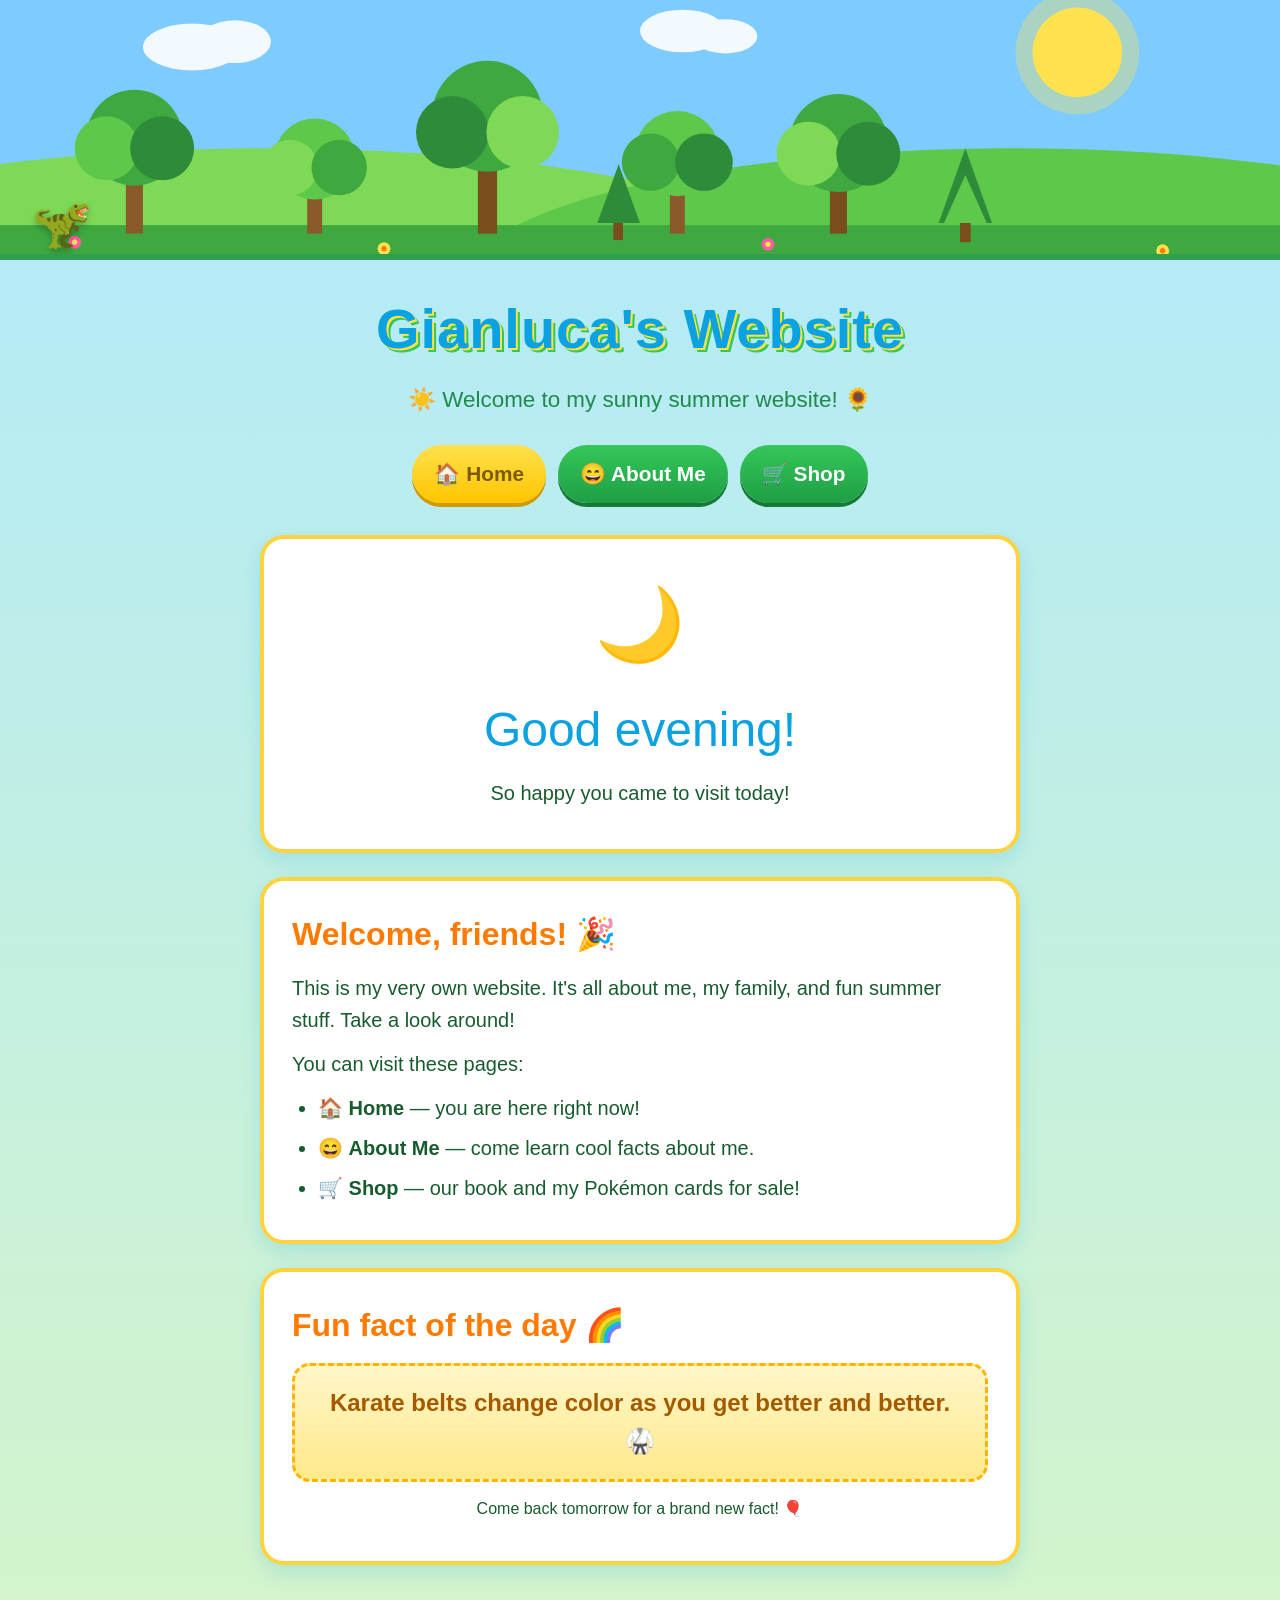
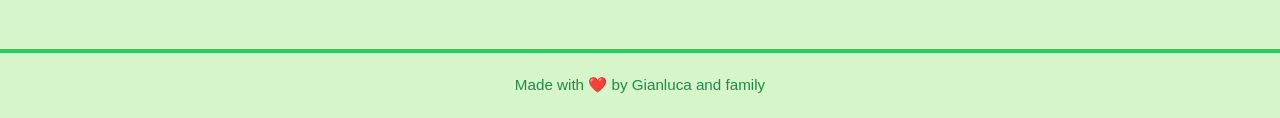
==== index.html @ 33c885a2 "Gianluca's website: home, about, and shop pages Co-Authored-By: Claude Opus 4.8 <noreply@anthropic.c" ====
<!DOCTYPE html>
<html lang="en">
<head>
  <meta charset="UTF-8" />
  <meta name="viewport" content="width=device-width, initial-scale=1.0" />
  <title>Gianluca's Website — Home</title>
  <link rel="stylesheet" href="styles.css" />
</head>
<body>

  <!-- ===== Big summer forest at the top ===== -->
  <div class="forest">
    <svg viewBox="0 0 1200 260" preserveAspectRatio="xMidYMid slice" xmlns="http://www.w3.org/2000/svg">
      <!-- summer sky -->
      <rect width="1200" height="260" fill="#7ecbff" />
      <!-- bright sun -->
      <circle cx="1010" cy="60" r="42" fill="#ffe14d" />
      <circle cx="1010" cy="60" r="58" fill="#ffe14d" opacity="0.35" />
      <!-- fluffy clouds -->
      <g fill="#ffffff" opacity="0.9">
        <ellipse cx="180" cy="55" rx="46" ry="22" />
        <ellipse cx="220" cy="50" rx="34" ry="20" />
        <ellipse cx="640" cy="40" rx="40" ry="20" />
        <ellipse cx="680" cy="45" rx="30" ry="16" />
      </g>
      <!-- green rolling hills -->
      <ellipse cx="250" cy="270" rx="520" ry="120" fill="#7ed957" />
      <ellipse cx="950" cy="280" rx="520" ry="130" fill="#5ec84a" />
      <!-- grassy ground -->
      <rect y="222" width="1200" height="40" fill="#3fa93f" />

      <!-- Trees: brown trunk + green leafy canopy -->
      <!-- tree 1 -->
      <rect x="118" y="150" width="16" height="80" fill="#8a5a2a" />
      <circle cx="126" cy="140" r="45" fill="#3fa93f" />
      <circle cx="100" cy="150" r="30" fill="#5ec84a" />
      <circle cx="152" cy="150" r="30" fill="#2e8b3a" />
      <!-- tree 2 -->
      <rect x="288" y="170" width="14" height="60" fill="#8a5a2a" />
      <circle cx="295" cy="160" r="38" fill="#5ec84a" />
      <circle cx="272" cy="168" r="26" fill="#7ed957" />
      <circle cx="318" cy="168" r="26" fill="#3fa93f" />
      <!-- tree 3 (tall) -->
      <rect x="448" y="130" width="18" height="100" fill="#7a4d1f" />
      <circle cx="457" cy="120" r="52" fill="#3fa93f" />
      <circle cx="424" cy="135" r="34" fill="#2e8b3a" />
      <circle cx="490" cy="135" r="34" fill="#7ed957" />
      <!-- tree 4 -->
      <rect x="628" y="165" width="14" height="65" fill="#8a5a2a" />
      <circle cx="635" cy="155" r="40" fill="#5ec84a" />
      <circle cx="610" cy="163" r="27" fill="#3fa93f" />
      <circle cx="660" cy="163" r="27" fill="#2e8b3a" />
      <!-- tree 5 -->
      <rect x="778" y="155" width="16" height="75" fill="#7a4d1f" />
      <circle cx="786" cy="145" r="46" fill="#3fa93f" />
      <circle cx="758" cy="155" r="30" fill="#7ed957" />
      <circle cx="814" cy="155" r="30" fill="#2e8b3a" />
      <!-- pine trees for variety -->
      <polygon points="880,220 905,150 930,220" fill="#2e8b3a" />
      <polygon points="885,220 905,175 925,220" fill="#5ec84a" />
      <rect x="900" y="220" width="10" height="18" fill="#7a4d1f" />
      <polygon points="560,220 580,165 600,220" fill="#2e8b3a" />
      <rect x="575" y="220" width="9" height="16" fill="#7a4d1f" />

      <!-- summer flowers on the grass -->
      <g>
        <circle cx="70" cy="238" r="6" fill="#ff5da2" /><circle cx="70" cy="238" r="2.5" fill="#ffe14d" />
        <circle cx="360" cy="244" r="6" fill="#ffe14d" /><circle cx="360" cy="244" r="2.5" fill="#ff7a00" />
        <circle cx="720" cy="240" r="6" fill="#ff5da2" /><circle cx="720" cy="240" r="2.5" fill="#ffe14d" />
        <circle cx="1090" cy="246" r="6" fill="#ffe14d" /><circle cx="1090" cy="246" r="2.5" fill="#ff7a00" />
      </g>
    </svg>
  </div>

  <h1 class="site-title">Gianluca's Website</h1>
  <p class="tagline">☀️ Welcome to my sunny summer website! 🌻</p>

  <!-- ===== Navigation ===== -->
  <nav>
    <a href="index.html" class="current">🏠 Home</a>
    <a href="about.html">😄 About Me</a>
    <a href="forsale.html">🛒 Shop</a>
  </nav>

  <!-- ===== Main content ===== -->
  <main>
    <div class="card">
      <div class="greeting-emoji" id="greeting-emoji">👋</div>
      <div class="greeting" id="greeting">Hello!</div>
      <p style="text-align:center;">So happy you came to visit today!</p>
    </div>

    <div class="card">
      <h2>Welcome, friends! 🎉</h2>
      <p>This is my very own website. It's all about me, my family, and fun summer stuff. Take a look around!</p>
      <p>You can visit these pages:</p>
      <ul>
        <li>🏠 <strong>Home</strong> — you are here right now!</li>
        <li>😄 <strong>About Me</strong> — come learn cool facts about me.</li>
        <li>🛒 <strong>Shop</strong> — our book and my Pokémon cards for sale!</li>
      </ul>
    </div>

    <div class="card">
      <h2>Fun fact of the day 🌈</h2>
      <div class="fun-fact-box">
        <p id="fun-fact">Loading a fun fact...</p>
      </div>
      <p style="text-align:center; margin-top:14px; font-size:1rem;">Come back tomorrow for a brand new fact! 🎈</p>
    </div>
  </main>

  <footer>
    Made with ❤️ by Gianluca and family
  </footer>

  <script src="script.js"></script>
</body>
</html>
---- styles.css ----
/* ===== Gianluca's Website ===== */
/* A fun, colorful family site — SUMMER edition ☀️ */
/* Summer colors: sky blue, sunshine yellow, grass green & watermelon pink */

* {
  margin: 0;
  padding: 0;
  box-sizing: border-box;
}

body {
  font-family: "Comic Sans MS", "Chalkboard SE", "Segoe UI", sans-serif;
  background: linear-gradient(180deg, #aee9ff 0%, #d6f5c8 100%);
  color: #175c2e;
  min-height: 100vh;
  line-height: 1.6;
}

/* ===== Forest banner at the top ===== */
.forest {
  position: relative;
  width: 100%;
  height: 260px;
  overflow: hidden;
  display: block;
  border-bottom: 6px solid #2e9e4f;
}

.forest svg {
  width: 100%;
  height: 100%;
  display: block;
}

/* Dinosaur that chases the cursor across the forest */
.dino {
  position: absolute;
  bottom: 6px;
  left: 0;
  font-size: 3rem;
  line-height: 1;
  pointer-events: none;
  will-change: transform;
  z-index: 5;
  filter: drop-shadow(0 4px 3px rgba(0, 0, 0, 0.25));
}

/* ===== Header & Title ===== */
.site-title {
  text-align: center;
  padding: 24px 16px 8px;
  font-size: clamp(2rem, 6vw, 3.5rem);
  color: #0aa2e0;
  text-shadow: 2px 2px 0 #ffe14d, 4px 4px 0 #34c759;
  letter-spacing: 1px;
}

.tagline {
  text-align: center;
  font-size: clamp(1rem, 3vw, 1.4rem);
  color: #1f8a4c;
  margin-bottom: 16px;
}

/* ===== Navigation ===== */
nav {
  display: flex;
  justify-content: center;
  gap: 12px;
  flex-wrap: wrap;
  padding: 12px;
  margin-bottom: 20px;
}

nav a {
  text-decoration: none;
  font-size: clamp(1rem, 3vw, 1.3rem);
  font-weight: bold;
  color: #fff;
  background: linear-gradient(180deg, #34c759, #1f9e46);
  padding: 12px 22px;
  border-radius: 999px;
  box-shadow: 0 4px 0 #157a34;
  transition: transform 0.1s ease, box-shadow 0.1s ease;
}

nav a:hover {
  transform: translateY(-2px);
  box-shadow: 0 6px 0 #157a34;
}

nav a:active {
  transform: translateY(2px);
  box-shadow: 0 2px 0 #157a34;
}

nav a.current {
  background: linear-gradient(180deg, #ffe14d, #ffc400);
  color: #7a5b00;
  box-shadow: 0 4px 0 #d19a00;
}

/* ===== Main content ===== */
main {
  max-width: 800px;
  margin: 0 auto;
  padding: 0 20px 60px;
}

.card {
  background: #ffffff;
  border: 4px solid #ffd23f;
  border-radius: 24px;
  padding: 28px;
  margin-bottom: 24px;
  box-shadow: 0 8px 20px rgba(10, 162, 224, 0.18);
}

.greeting {
  text-align: center;
  font-size: clamp(1.8rem, 6vw, 3rem);
  color: #0aa2e0;
  margin-bottom: 8px;
}

.greeting-emoji {
  font-size: clamp(2.5rem, 10vw, 4.5rem);
  text-align: center;
  margin-bottom: 10px;
}

h2 {
  color: #ff7a00;
  font-size: clamp(1.4rem, 4vw, 2rem);
  margin-bottom: 12px;
}

p {
  font-size: clamp(1rem, 3vw, 1.25rem);
  margin-bottom: 12px;
}

ul {
  padding-left: 26px;
  font-size: clamp(1rem, 3vw, 1.25rem);
}

li {
  margin-bottom: 8px;
}

/* ===== Fun fact highlight ===== */
.fun-fact-box {
  background: linear-gradient(180deg, #fff6c9, #ffe98a);
  border: 3px dashed #ffb300;
  border-radius: 18px;
  padding: 18px 22px;
  text-align: center;
}

#fun-fact {
  font-size: clamp(1.1rem, 3.4vw, 1.5rem);
  color: #a35a00;
  font-weight: bold;
  margin: 0;
}

/* ===== Featured book ===== */
.book-feature {
  display: flex;
  flex-wrap: wrap;
  gap: 24px;
  align-items: center;
  justify-content: center;
}

.book-cover-img {
  flex: 0 0 auto;
  width: 220px;
  max-width: 70vw;
  border-radius: 14px;
  box-shadow: 0 8px 18px rgba(255, 122, 0, 0.35);
  border: 4px solid #fff;
}

.book-info {
  flex: 1 1 280px;
  min-width: 260px;
}

.buy-btn {
  display: inline-block;
  text-decoration: none;
  background: linear-gradient(180deg, #ffb300, #ff8c00);
  color: #fff;
  font-weight: bold;
  font-size: 1.2rem;
  padding: 14px 26px;
  border-radius: 999px;
  box-shadow: 0 4px 0 #cc6f00;
  margin-top: 12px;
  transition: transform 0.1s ease, box-shadow 0.1s ease;
}

.buy-btn:hover {
  transform: translateY(-2px);
  box-shadow: 0 6px 0 #cc6f00;
}

.buy-btn:active {
  transform: translateY(2px);
  box-shadow: 0 2px 0 #cc6f00;
}

/* ===== For Sale items (Pokémon) ===== */
.items {
  display: grid;
  grid-template-columns: repeat(auto-fit, minmax(230px, 1fr));
  gap: 20px;
}

.item {
  background: linear-gradient(180deg, #eaf7ff, #c9ecff);
  border: 3px solid #ffcb05; /* Pokémon yellow */
  border-radius: 20px;
  padding: 16px;
  text-align: center;
  box-shadow: 0 4px 12px rgba(59, 76, 202, 0.2);
}

.item img {
  width: 100%;
  max-width: 200px;
  border-radius: 12px;
  box-shadow: 0 4px 10px rgba(0, 0, 0, 0.2);
}

.item .emoji {
  font-size: 3.5rem;
}

.item h3 {
  color: #3b4cca; /* Pokémon blue */
  margin: 10px 0 4px;
  font-size: 1.3rem;
}

.type-label {
  display: inline-block;
  font-size: 0.95rem;
  font-weight: bold;
  color: #175c2e;
  background: #d6f5c8;
  padding: 3px 12px;
  border-radius: 999px;
  margin-bottom: 6px;
}

.card-value {
  font-size: 0.9rem;
  color: #5b6b7b;
  margin-bottom: 6px;
}

.price {
  display: inline-block;
  background: #ffcb05;
  color: #3b4cca;
  font-weight: bold;
  padding: 6px 16px;
  border-radius: 999px;
  margin-top: 6px;
  font-size: 1.2rem;
}

/* ===== Click-to-enlarge (lightbox) ===== */
.zoomable {
  cursor: zoom-in;
  transition: transform 0.1s ease;
}

.zoomable:hover {
  transform: scale(1.03);
}

.lightbox {
  display: none;
  position: fixed;
  inset: 0;
  z-index: 1000;
  background: rgba(0, 0, 0, 0.85);
  cursor: zoom-out;
  padding: 20px;
  text-align: center;
}

.lightbox.open {
  display: flex;
  align-items: center;
  justify-content: center;
}

.lightbox img {
  max-width: 95vw;
  max-height: 92vh;
  border-radius: 12px;
  box-shadow: 0 10px 40px rgba(0, 0, 0, 0.6);
  border: 4px solid #fff;
}

.lightbox .close-hint {
  position: absolute;
  top: 18px;
  right: 26px;
  color: #fff;
  font-size: 2.4rem;
  font-weight: bold;
  line-height: 1;
}

/* ===== Footer ===== */
footer {
  text-align: center;
  padding: 20px;
  color: #1f8a4c;
  font-size: 0.95rem;
  background: #d6f5c8;
  border-top: 4px solid #34c759;
}
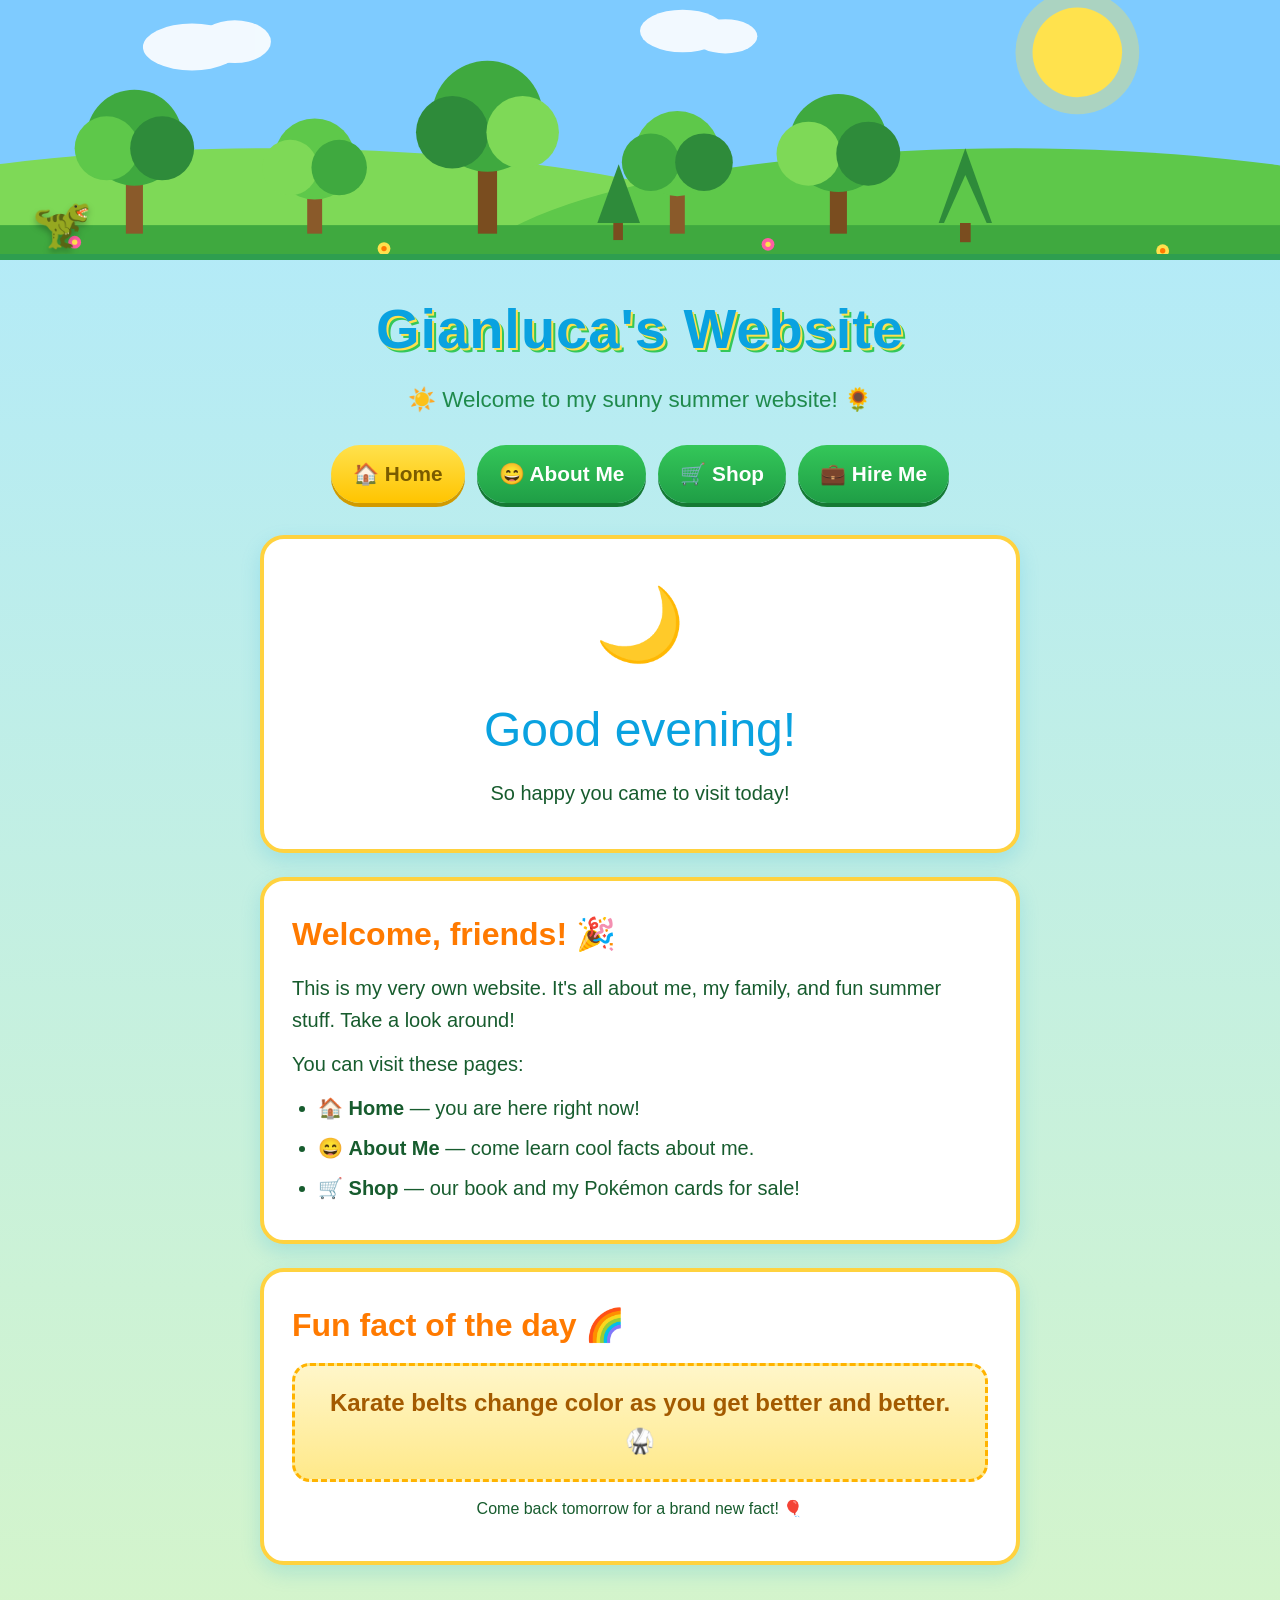
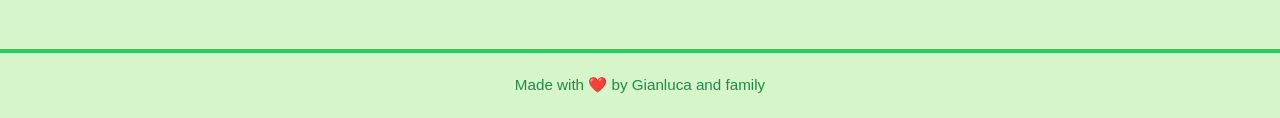
==== commit ffcb9788: "Add Hire Me button with popup and $200 minimum price" ====
--- a/index.html
+++ b/index.html
@@ -4,7 +4,7 @@
   <meta charset="UTF-8" />
   <meta name="viewport" content="width=device-width, initial-scale=1.0" />
   <title>Gianluca's Website — Home</title>
-  <link rel="stylesheet" href="styles.css" />
+  <link rel="stylesheet" href="styles.css?v=5" />
 </head>
 <body>
 
@@ -80,6 +80,7 @@
     <a href="index.html" class="current">🏠 Home</a>
     <a href="about.html">😄 About Me</a>
     <a href="forsale.html">🛒 Shop</a>
+    <a href="hire.html">💼 Hire Me</a>
   </nav>
 
   <!-- ===== Main content ===== -->
@@ -114,6 +115,6 @@
     Made with ❤️ by Gianluca and family
   </footer>
 
-  <script src="script.js"></script>
+  <script src="script.js?v=5"></script>
 </body>
 </html>
--- a/styles.css
+++ b/styles.css
@@ -212,6 +212,46 @@
   box-shadow: 0 2px 0 #cc6f00;
 }
 
+/* ===== Big "Hire Me" button ===== */
+.hire-btn {
+  display: inline-block;
+  border: none;
+  cursor: pointer;
+  font-family: inherit;
+  background: linear-gradient(180deg, #ffb300, #ff8c00);
+  color: #fff;
+  font-weight: bold;
+  font-size: 1.5rem;
+  padding: 16px 42px;
+  border-radius: 999px;
+  box-shadow: 0 5px 0 #cc6f00;
+  margin-top: 12px;
+  transition: transform 0.1s ease, box-shadow 0.1s ease;
+}
+
+.hire-btn:hover {
+  transform: translateY(-2px);
+  box-shadow: 0 7px 0 #cc6f00;
+}
+
+.hire-btn:active {
+  transform: translateY(3px);
+  box-shadow: 0 2px 0 #cc6f00;
+}
+
+.hire-price {
+  text-align: center;
+  font-size: 1.3rem;
+  font-weight: bold;
+  color: #1f8a4c;
+  margin-top: 6px;
+}
+
+.hire-price strong {
+  color: #e65c00;
+  font-size: 1.5rem;
+}
+
 /* ===== For Sale items (Pokémon) ===== */
 .items {
   display: grid;
@@ -267,7 +307,67 @@
   background: #ffcb05;
   color: #3b4cca;
   font-weight: bold;
-  padding: 6px 16px;
+  padding: 8px 20px;
+  border: none;
+  border-radius: 999px;
+  margin-top: 6px;
+  font-size: 1.2rem;
+  font-family: inherit;
+  cursor: pointer;
+  box-shadow: 0 3px 0 #d1a600;
+  transition: transform 0.1s ease, box-shadow 0.1s ease;
+}
+
+.price:hover {
+  transform: translateY(-2px);
+  box-shadow: 0 5px 0 #d1a600;
+}
+
+.price:active {
+  transform: translateY(2px);
+  box-shadow: 0 1px 0 #d1a600;
+}
+
+.buy-hint {
+  font-size: 0.8rem;
+  color: #3b4cca;
+  margin-top: 6px;
+}
+
+/* ===== Sold card ===== */
+.img-wrap {
+  position: relative;
+  display: inline-block;
+}
+
+.sold-badge {
+  position: absolute;
+  top: 12px;
+  left: 50%;
+  transform: translateX(-50%) rotate(-8deg);
+  background: #e63900;
+  color: #fff;
+  font-weight: bold;
+  font-size: 1.4rem;
+  letter-spacing: 2px;
+  padding: 6px 20px;
+  border-radius: 8px;
+  border: 3px solid #fff;
+  box-shadow: 0 3px 10px rgba(0, 0, 0, 0.35);
+  pointer-events: none;
+}
+
+.item.sold img {
+  opacity: 0.65;
+  filter: grayscale(35%);
+}
+
+.sold-tag {
+  display: inline-block;
+  background: #9aa4ae;
+  color: #fff;
+  font-weight: bold;
+  padding: 8px 20px;
   border-radius: 999px;
   margin-top: 6px;
   font-size: 1.2rem;
@@ -318,6 +418,56 @@
   line-height: 1;
 }
 
+/* ===== "How to buy" pop-up ===== */
+.popup {
+  display: none;
+  position: fixed;
+  inset: 0;
+  z-index: 1000;
+  background: rgba(0, 0, 0, 0.6);
+  padding: 20px;
+}
+
+.popup.open {
+  display: flex;
+  align-items: center;
+  justify-content: center;
+}
+
+.popup-box {
+  position: relative;
+  background: #ffffff;
+  border: 5px solid #ffcb05;
+  border-radius: 24px;
+  padding: 28px 26px;
+  max-width: 480px;
+  width: 100%;
+  box-shadow: 0 14px 40px rgba(0, 0, 0, 0.35);
+  animation: popIn 0.18s ease-out;
+}
+
+@keyframes popIn {
+  from { transform: scale(0.85); opacity: 0; }
+  to   { transform: scale(1); opacity: 1; }
+}
+
+.popup-box h2 {
+  margin-bottom: 14px;
+}
+
+.popup-close {
+  position: absolute;
+  top: 10px;
+  right: 16px;
+  background: none;
+  border: none;
+  color: #cc4400;
+  font-size: 2rem;
+  font-weight: bold;
+  line-height: 1;
+  cursor: pointer;
+}
+
 /* ===== Footer ===== */
 footer {
   text-align: center;
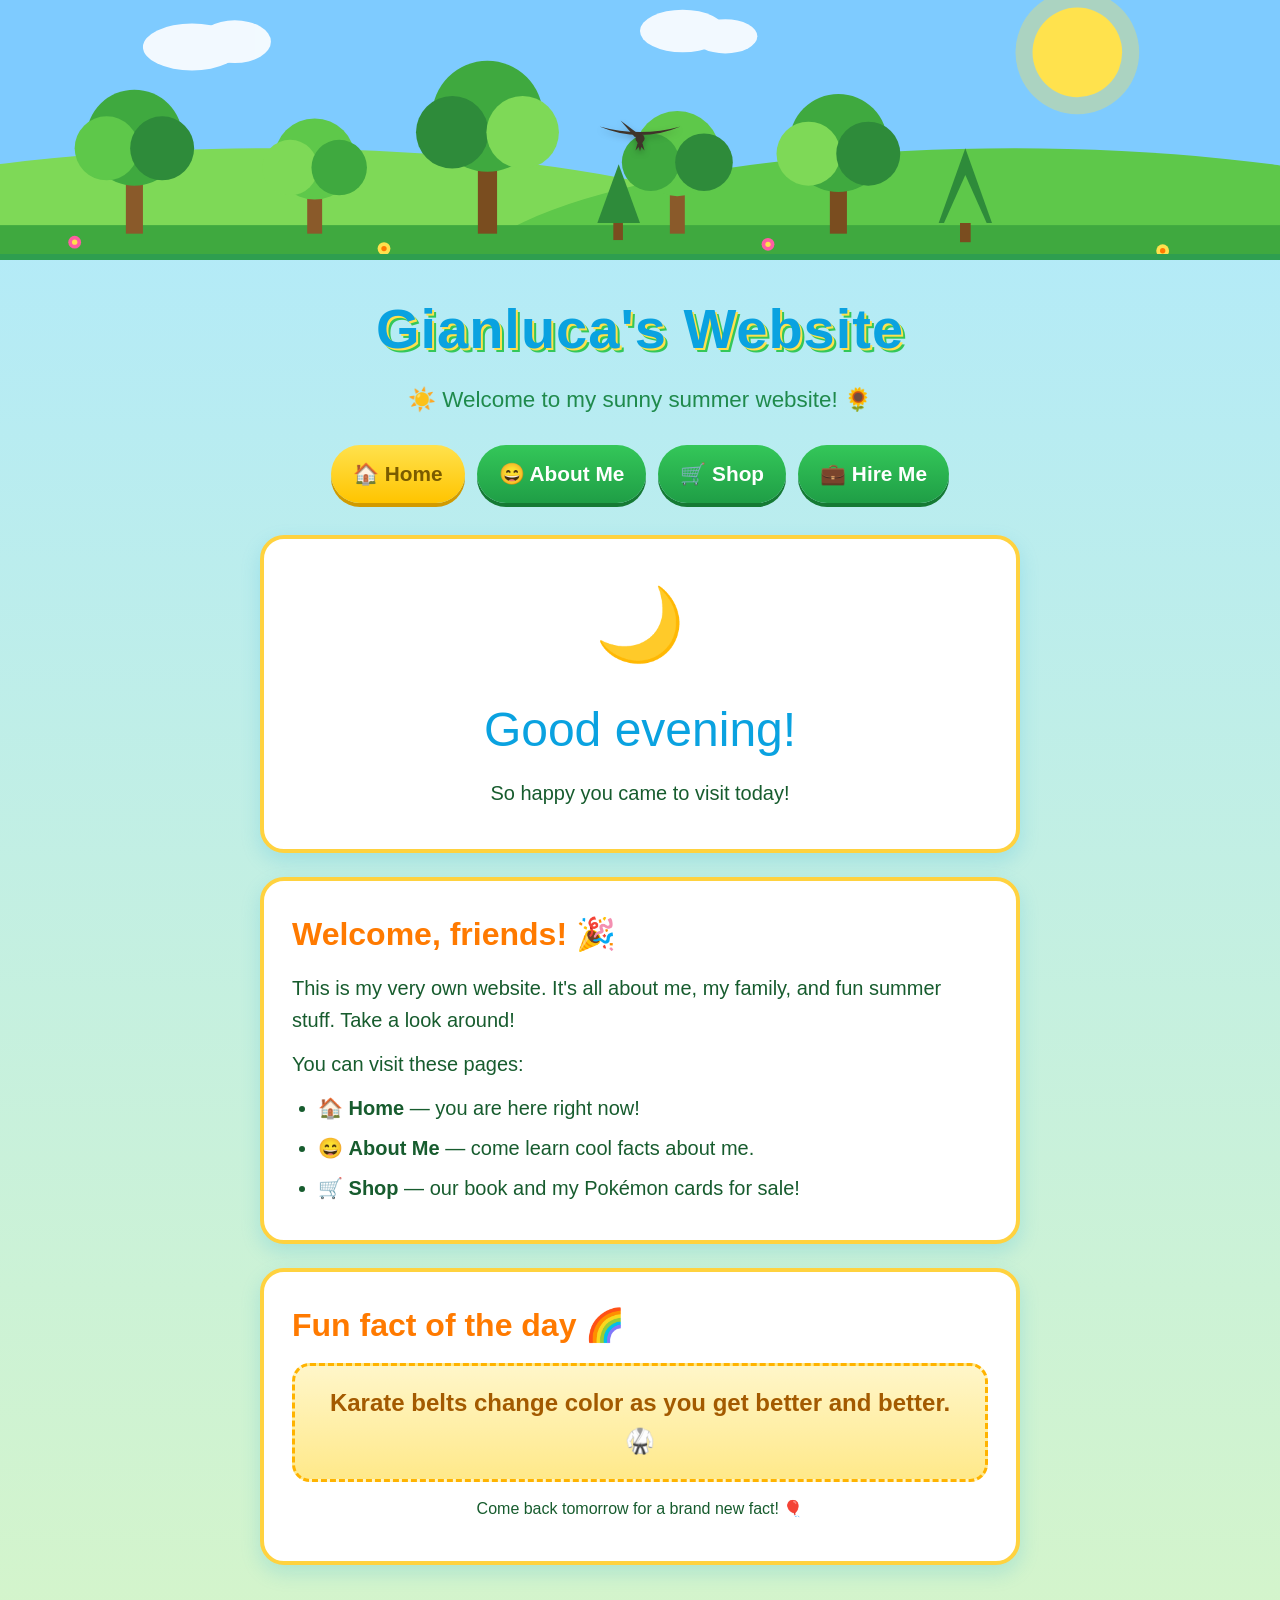
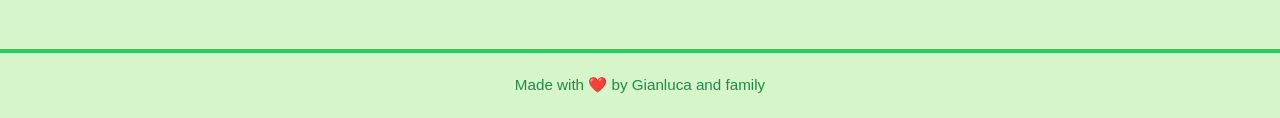
==== commit 463fa797: "Replace dino with a realistic pterodactyl that flies in all directions" ====
--- a/index.html
+++ b/index.html
@@ -4,7 +4,7 @@
   <meta charset="UTF-8" />
   <meta name="viewport" content="width=device-width, initial-scale=1.0" />
   <title>Gianluca's Website — Home</title>
-  <link rel="stylesheet" href="styles.css?v=5" />
+  <link rel="stylesheet" href="styles.css?v=7" />
 </head>
 <body>
 
@@ -115,6 +115,6 @@
     Made with ❤️ by Gianluca and family
   </footer>
 
-  <script src="script.js?v=5"></script>
+  <script src="script.js?v=7"></script>
 </body>
 </html>
--- a/styles.css
+++ b/styles.css
@@ -32,17 +32,20 @@
   display: block;
 }
 
-/* Dinosaur that chases the cursor across the forest */
+/* Pterodactyl that follows the cursor around the forest */
 .dino {
   position: absolute;
-  bottom: 6px;
+  top: 0;
   left: 0;
-  font-size: 3rem;
-  line-height: 1;
+  line-height: 0;
   pointer-events: none;
   will-change: transform;
   z-index: 5;
-  filter: drop-shadow(0 4px 3px rgba(0, 0, 0, 0.25));
+  filter: drop-shadow(0 3px 3px rgba(0, 0, 0, 0.25));
+}
+
+.dino svg {
+  display: block;
 }
 
 /* ===== Header & Title ===== */
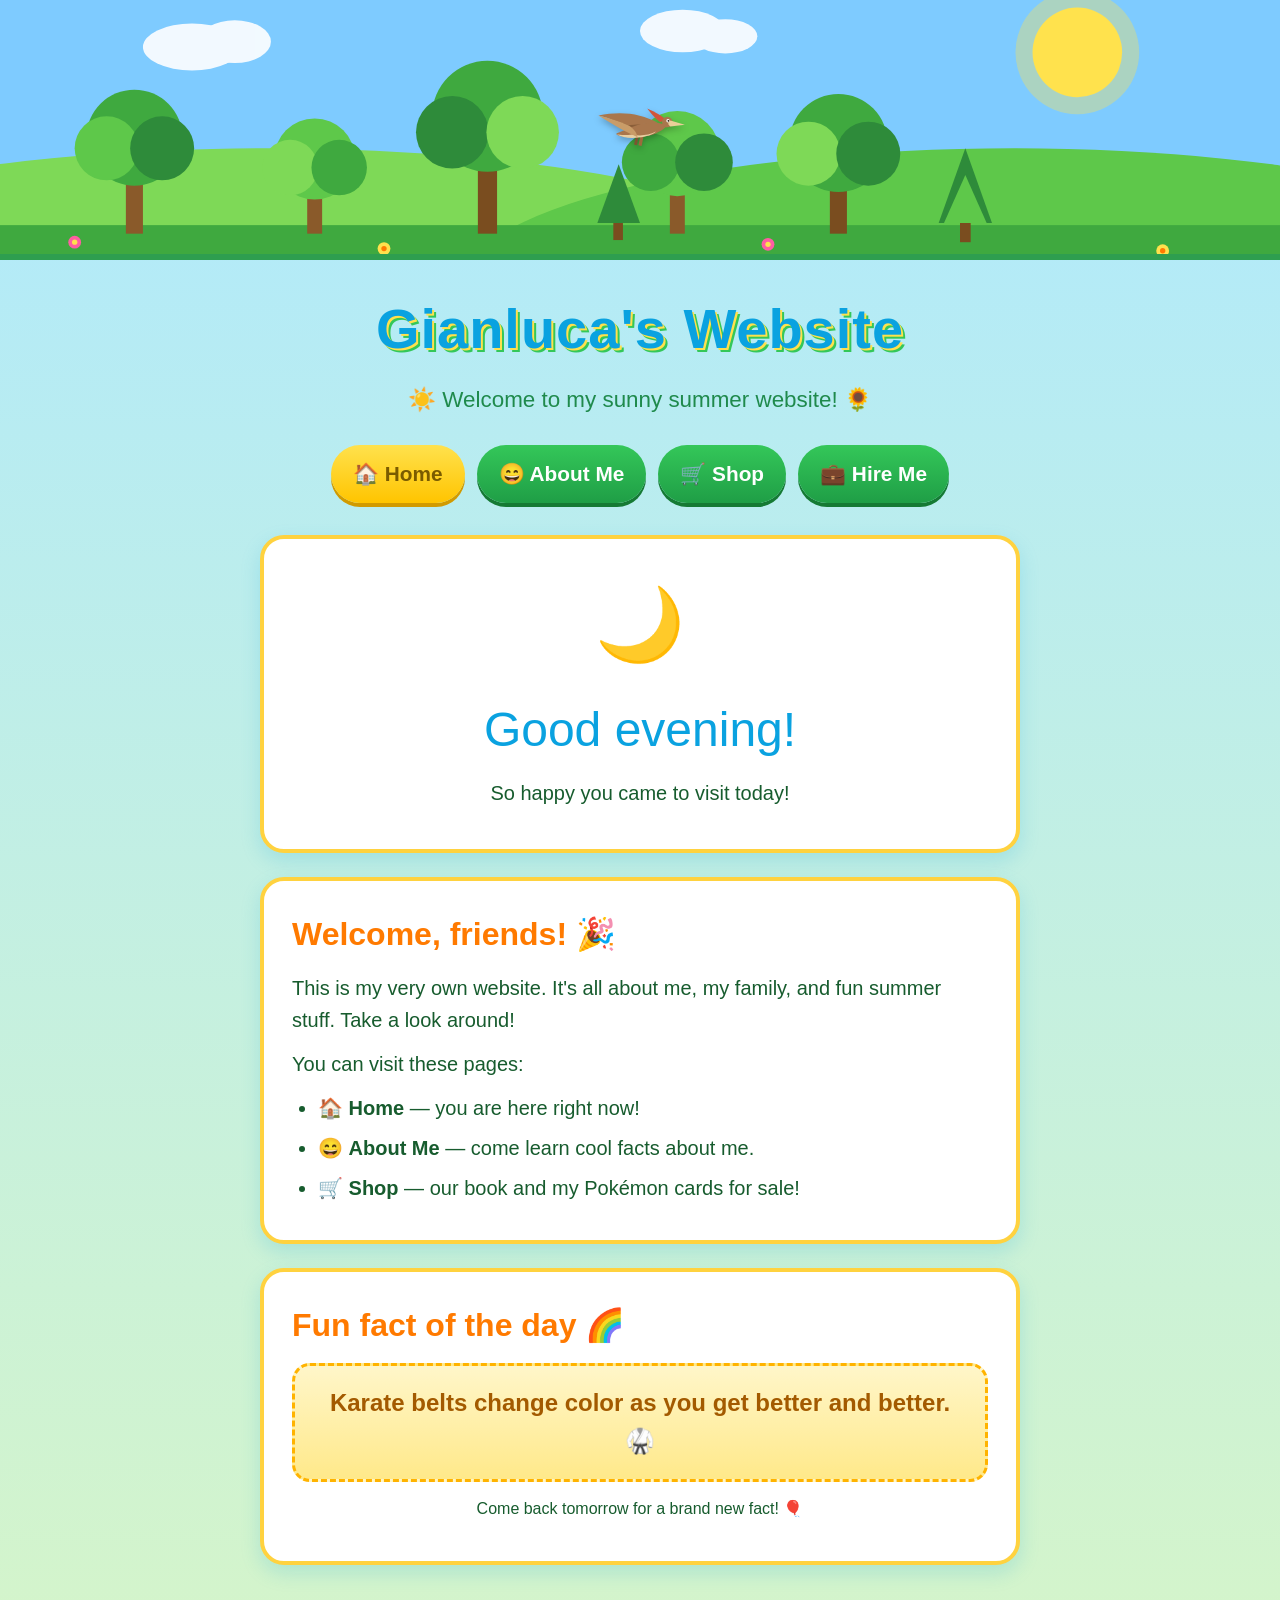
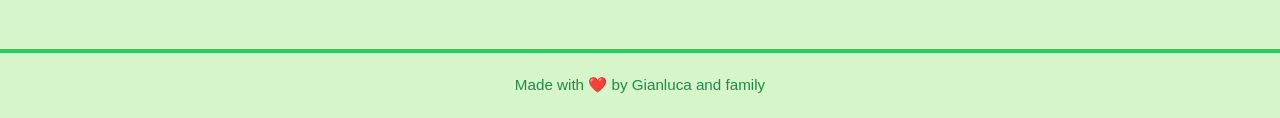
==== commit a842a970: "Make the pterodactyl a detailed colored SVG illustration" ====
--- a/index.html
+++ b/index.html
@@ -4,7 +4,7 @@
   <meta charset="UTF-8" />
   <meta name="viewport" content="width=device-width, initial-scale=1.0" />
   <title>Gianluca's Website — Home</title>
-  <link rel="stylesheet" href="styles.css?v=7" />
+  <link rel="stylesheet" href="styles.css?v=8" />
 </head>
 <body>
 
@@ -115,6 +115,6 @@
     Made with ❤️ by Gianluca and family
   </footer>
 
-  <script src="script.js?v=7"></script>
+  <script src="script.js?v=8"></script>
 </body>
 </html>
